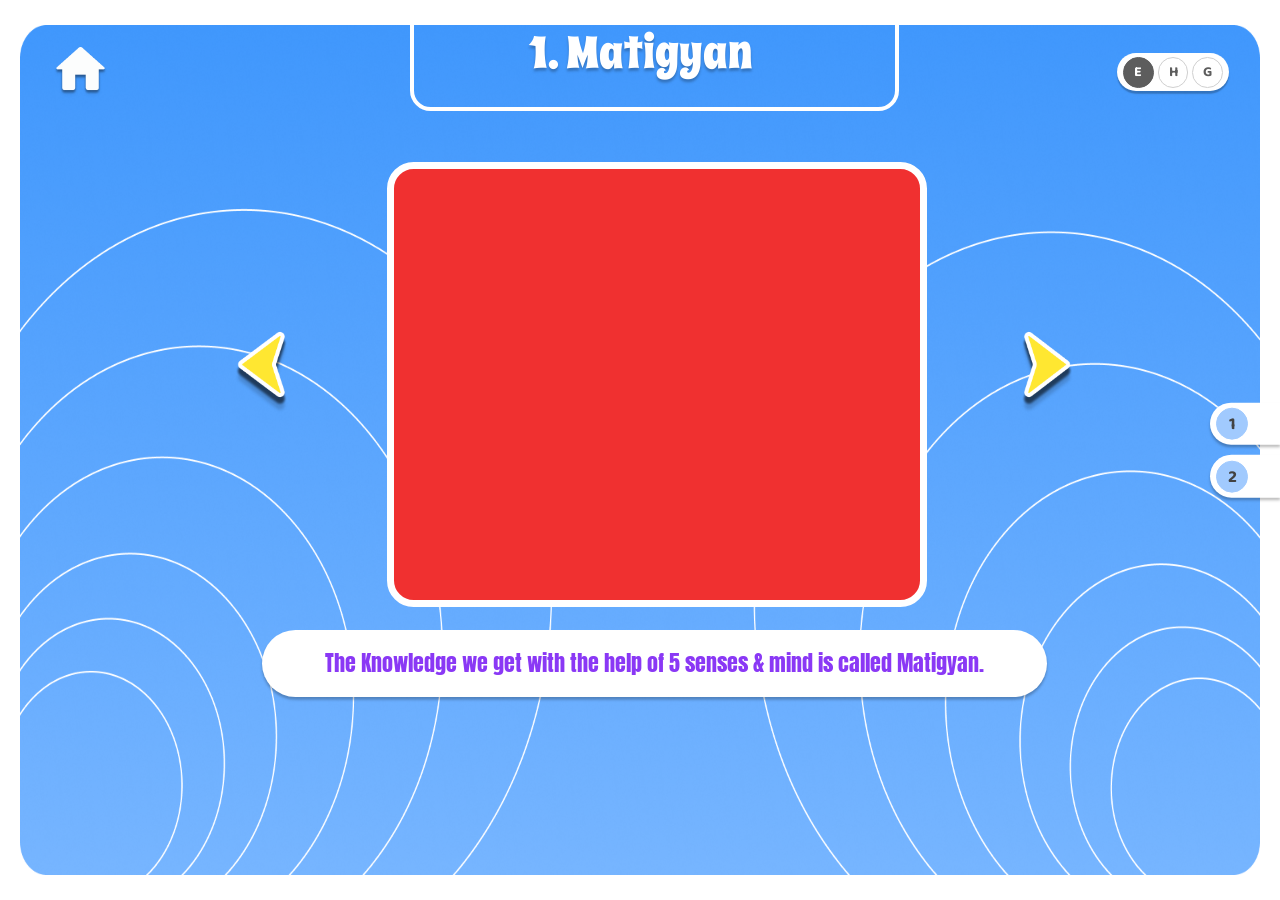
==== types.html @ c426d66b "first commit" ====
<!doctype html>
<html lang="en">
  <head>
    <meta charset="UTF-8" />
    <meta name="viewport" content="width=device-width, initial-scale=1.0" />
    <title>5 Types of Gyan</title>
    <link rel="stylesheet" href="./css/swiper-bundle.min.css" />
    <link rel="stylesheet" href="./css/style.css" />
    <link rel="stylesheet" href="./css/types.css" />
  </head>
  <body id="body">
    <!-- Language Selector -->
    <div id="langSelect">
      <div id="language">
        <label
          ><input
            type="radio"
            onclick="val('English')"
            name="lang"
            id="en"
            value="English"
          /><span>E</span></label
        >
        <label
          ><input
            type="radio"
            onclick="val('Hindi')"
            name="lang"
            id="hi"
            value="Hindi"
          /><span>H</span></label
        >
        <label
          ><input
            type="radio"
            onclick="val('Gujrati')"
            name="lang"
            id="gu"
            value="Gujrati"
          /><span>G</span></label
        >
      </div>
    </div>

    <!-- Home Button -->
    <a href="./index.html" class="types-home-btn">
      <img src="./assets/images/home button.png" alt="home" />
    </a>

    <!-- Page Title (dynamic — updates per type) -->
    <h1 class="types-title" id="typesTitle"></h1>

    <!-- Decorative border frame -->
    <div class="types-frame-border"></div>

    <!-- Prev Arrow -->
    <button class="types-prev" id="typesPrev" aria-label="Previous slide">
      <img src="./assets/images/prev.png" alt="" />
    </button>

    <!-- Media Swiper (slides injected from data.js) -->
    <div class="types-wrap swiper" id="typesSwiper">
      <div class="swiper-wrapper" id="typesSwiperWrapper"></div>
    </div>

    <!-- Next Arrow -->
    <button class="types-next" id="typesNext" aria-label="Next slide">
      <img src="./assets/images/next.png" alt="" />
    </button>

    <!-- Bottom Text Pill -->
    <div class="types-pill">
      <p class="types-pill-text" id="typesPillText"></p>
    </div>

    <!-- Side Panel -->
    <div class="side-panel">
      <div class="side-item" id="sideItem1">
        <div class="side-tab" onclick="window.location.href = './what.html'">
          <div class="side-circle">1</div>
          <span class="side-label english">What is Gyan?</span>
          <span class="side-label hindi">ज्ञान क्या है?</span>
          <span class="side-label gujrati">જ્ઞાન શું છે?</span>
        </div>
      </div>
      <div class="side-item active" id="sideItem2">
        <div class="side-tab">
          <div class="side-circle">2</div>
          <span class="side-label english">5 Types of Gyan</span>
          <span class="side-label hindi">ज्ञान के 5 प्रकार</span>
          <span class="side-label gujrati">જ્ઞાનના 5 પ્રકાર</span>
        </div>
      </div>
    </div>

    <script src="./js/swiper-bundle.min.js"></script>
    <script src="./js/jquery-3.7.1.js"></script>
    <script src="./js/data.js"></script>
    <script src="./js/custom.js"></script>
    <script>
      (function () {
        var slideLang = "english";

        // Build slides from typesData
        var wrapper = document.getElementById("typesSwiperWrapper");
        typesData.slides.forEach(function (s) {
          var div = document.createElement("div");
          div.className = "swiper-slide";
          div.setAttribute("data-type", s.type);
          var v = document.createElement("video");
          v.src = s.src;
          v.muted = true;
          v.loop = true;
          v.setAttribute("playsinline", "");
          div.appendChild(v);
          wrapper.appendChild(div);
        });

        function updateTitle(typeIndex) {
          var t = typesData.types[typeIndex];
          var el = document.getElementById("typesTitle");
          el.textContent = t ? t[slideLang] || t.english : "";
          el.setAttribute("data-lang", slideLang);
        }

        function getActiveType(index) {
          var slide = typesData.slides[index];
          return slide ? slide.type : 0;
        }

        function updatePill(index) {
          var s = typesData.slides[index];
          if (!s) return;
          var el = document.getElementById("typesPillText");
          el.textContent = s.text[slideLang] || s.text.english;
          el.setAttribute("data-lang", slideLang);
        }

        function updateSlide(index) {
          updateTitle(getActiveType(index));
          updatePill(index);
          document
            .querySelectorAll(".swiper-slide video")
            .forEach(function (v, i) {
              if (i === index) {
                v.play();
              } else {
                v.pause();
              }
            });
        }

        var typesSwiper = new Swiper("#typesSwiper", {
          direction: "horizontal",
          slidesPerView: 1,
          speed: 600,
          loop: false,
          grabCursor: true,
          keyboard: { enabled: true, onlyInViewport: true },
        });

        document
          .getElementById("typesPrev")
          .addEventListener("click", function () {
            typesSwiper.slidePrev();
          });
        document
          .getElementById("typesNext")
          .addEventListener("click", function () {
            typesSwiper.slideNext();
          });
        typesSwiper.on("slideChange", function () {
          updateSlide(typesSwiper.activeIndex);
        });

        var _origVal = typeof val === "function" ? val : null;
        window.val = function (lang) {
          if (_origVal) _origVal(lang);
          var map = { English: "english", Hindi: "hindi", Gujrati: "gujrati" };
          slideLang = map[lang] || "english";
          updateTitle(getActiveType(typesSwiper.activeIndex));
          updatePill(typesSwiper.activeIndex);
        };

        var initLang = sessionStorage.getItem("lang") || "English";
        window.val(initLang);
      })();
    </script>
  </body>
</html>
---- css/style.css ----
* {
    margin: 0;
    padding: 0;
    box-sizing: border-box;
}

html {
    height: 100%;
}

body {
    margin: 0;
    position: relative;
    font-family: Poppins;
    min-height: 100%;
    overflow: hidden auto;
}

/* top right fixed language bar */
#language {
    background-color: transparent;
    border: 0.2vw solid #D60250;
    border-radius: 4vw;
    text-align: center;
    display: flex;
    justify-content: center;
    align-items: center;
    padding: 0.3vw 0.4vw;
    gap: 0.2vw;
}

#language label {
    cursor: pointer;
}

#langSelect {
    position: absolute;
    top: 4%;
    right: 2%;
    z-index: 999999;
}

#langSelect label {
    padding: 0;
    position: relative;
    display: flex !important;
    justify-content: center;
    align-items: center;
}

#langSelect label input {
    display: none;
}

#langSelect label span {
    display: flex;
    align-items: center;
    justify-content: center;
    width: 2.4vw;
    height: 2.4vw;
    border: 0.2vw solid #D60250;
    border-radius: 50%;
    font-size: 1.1vw;
    font-family: "Hindi";
    font-weight: bold;
    color: #D60250;
    background: transparent;
    transition: background 0.2s, color 0.2s;
}

#langSelect input:checked+span {
    background: #D60250;
    color: white;
    border-color: #D60250;
}

/* Hindi & Gujarati — use system default bold so native scripts render correctly */
.hindi,
.gujrati {
    font-family: system-ui, sans-serif !important;
    font-weight: bold !important;
}
---- css/types.css ----
@import url("https://fonts.googleapis.com/css2?family=Spicy+Rice&family=Baloo+2:wght@400;700&family=Anton&display=swap");

:root {
  --purple: #8a38f5;
  --red-media: #f03030;
  --text-dark: #424242;
}

html {
  height: 100%;
  overflow: hidden;
}

body {
  position: relative;
  width: 100vw;
  height: 56.25vw;
  overflow: hidden;
  background: url("../assets/images/bg2.png") center / 100% 100% no-repeat;
}

/* ── Waves ── */
.waves {
  position: absolute;
  z-index: 1;
  pointer-events: none;
}
.waves-right {
  top: 10%;
  left: 53.36%;
  width: 45.94%;
  height: auto;
}
.waves-left {
  top: 13%;
  right: 53.36%;
  width: 45.94%;
  height: auto;
}

/* ── Page Title ── */
.types-title {
  position: absolute;
  top: 3.39%;
  left: 0;
  width: 100%;
  text-align: center;
  font-family: "Spicy Rice", cursive;
  font-size: clamp(1rem, 3.5vw, 4rem);
  color: white;
  font-weight: 400;
  text-shadow: 0 0.21vw 0.21vw rgba(0, 0, 0, 0.25);
  line-height: 1;
  margin: 0;
  padding: 0;
  z-index: 5;
  pointer-events: none;
}

.types-title[data-lang="hindi"],
.types-title[data-lang="gujrati"] {
  font-weight: 800;
}

/* ── Decorative border frame ── */
.types-frame-border {
  position: absolute;
  left: 32.03%;
  top: -13.63%;
  width: 38.18%;
  height: 26%;
  border: 0.36vw solid white;
  border-radius: 1.61vw;
  z-index: 2;
  pointer-events: none;
}

/* ── Media Container (Swiper) ── */
.types-wrap {
  position: absolute;
  left: 30.26%;
  top: 18%;
  width: 42.19%;
  height: 49.44%;
  background: var(--red-media);
  border-radius: 2.08vw;
  border: 0.6vw solid white;
  overflow: hidden;
  z-index: 2;
}

.types-wrap .swiper-wrapper {
  height: 100%;
}

.types-wrap .swiper-slide {
  width: 100%;
  height: 100%;
  display: flex;
  align-items: center;
  justify-content: center;
  overflow: hidden;
}

.types-wrap .swiper-slide video {
  width: 100%;
  height: 100%;
  object-fit: cover;
  display: block;
}

/* ── Prev / Next Arrows ── */
.types-prev,
.types-next {
  position: absolute;
  top: 36%;
  width: 4.17%;
  height: auto;
  background: none;
  border: none;
  padding: 0;
  cursor: pointer;
  z-index: 5;
  filter: drop-shadow(0 0.52vw 0.1vw rgba(0, 0, 0, 0.4));
  transition: transform 0.2s ease;
}

.types-prev:hover,
.types-next:hover {
  transform: scale(1.08);
}

.types-prev {
  left: 18.37%;
}
.types-next {
  left: 79.69%;
}

.types-prev img,
.types-next img {
  width: 100%;
  height: auto;
  display: block;
}

/* ── Bottom Text Pill ── */
.types-pill {
  position: absolute;
  left: 20.44%;
  top: 70%;
  width: 61.35%;
  background: white;
  border-radius: 3.85vw;
  box-shadow: 0 0.21vw 0.21vw rgba(0, 0, 0, 0.25);
  z-index: 5;
  display: flex;
  align-items: center;
  justify-content: center;
  padding: 1.5vw 3vw;
}

.types-pill-text {
  font-family: "Anton", sans-serif;
  font-size: clamp(0.6rem, 1.7vw, 2rem);
  color: var(--purple);
  text-align: center;
  line-height: 1.3;
  margin: 0;
  width: 100%;
}

.types-pill-text[data-lang="hindi"],
.types-pill-text[data-lang="gujrati"] {
  font-weight: 800;
}

/* ── Side Panel ── */
.side-panel {
  position: fixed;
  right: 1vw;
  top: 50%;
  transform: translateY(-50%);
  z-index: 6;
  display: flex;
  flex-direction: column;
  gap: 0.8vw;
  transition: right 0.35s ease;
}

.side-panel:hover {
  right: 0;
}

.side-item {
  display: flex;
  flex-direction: column;
  align-items: flex-end;
}

.side-tab {
  display: flex;
  align-items: center;
  gap: 0;
  background: white;
  border-radius: 2vw 0 0 2vw;
  padding: 0.4vw 2.5vw 0.4vw 0.5vw;
  margin-right: -1vw;
  box-shadow: 0 0.21vw 0.21vw rgba(0, 0, 0, 0.25);
  cursor: pointer;
  overflow: hidden;
  transition:
    padding 0.35s ease,
    margin-right 0.35s ease;
}

.side-circle {
  width: 2.5vw;
  height: 2.5vw;
  border-radius: 50%;
  border: 0.15vw solid #a1cafe;
  background: #a1cafe;
  display: flex;
  align-items: center;
  justify-content: center;
  font-family: "Baloo 2", cursive;
  font-size: clamp(0.7rem, 1.35vw, 1.6rem);
  color: #424242;
  font-weight: 700;
  flex-shrink: 0;
  transition:
    background 0.25s ease,
    border-color 0.25s ease;
}

.side-label {
  font-family: "Baloo 2", cursive;
  font-size: clamp(0.5rem, 1.04vw, 1.2rem);
  color: var(--text-dark);
  font-weight: 400;
  white-space: nowrap;
  max-width: 0;
  opacity: 0;
  overflow: hidden;
  margin-left: 0;
  transition:
    max-width 0.35s ease,
    opacity 0.25s ease,
    margin 0.35s ease;
}

.side-item:hover .side-tab {
  padding: 0.4vw 0.8vw 0.4vw 0.5vw;
  margin-right: 0;
}

.side-item:hover .side-label.english,
.side-item:hover .side-label.hindi,
.side-item:hover .side-label.gujrati {
  max-width: 14vw;
  opacity: 1;
  margin-left: 0.6vw;
}

/* Active item — same as what.html */
.side-item.active .side-circle {
  background: #a1cafe;
  border-color: #a1cafe;
  color: #424242;
}

/* ── Home Button ── */
.types-home-btn {
  position: absolute;
  left: 4.22%;
  top: 5.19%;
  width: 4.17%;
  z-index: 10;
  display: block;
}

.types-home-btn img {
  width: 100%;
  height: auto;
  display: block;
  filter: drop-shadow(0 0.21vw 0.1vw rgba(0, 0, 0, 0.25));
}

/* ── Language Selector overrides ── */
#langSelect {
  top: 5.89%;
  right: 3.96%;
}

#language {
  background: white;
  border: none;
  border-radius: 4vw;
  padding: 0.3vw 0.5vw;
  gap: 0.3vw;
  box-shadow: 0 0.21vw 0.1vw rgba(0, 0, 0, 0.25);
}

#langSelect label span {
  width: 2.4vw;
  height: 2.4vw;
  border: 0.15vw solid #d0d0d0;
  border-radius: 50%;
  font-size: 1.1vw;
  font-family: "Baloo 2", cursive;
  font-weight: 700;
  color: #5d5d5d;
  background: white;
}

#langSelect input:checked + span {
  background: #5d5d5d;
  color: white;
  border-color: #5d5d5d;
}
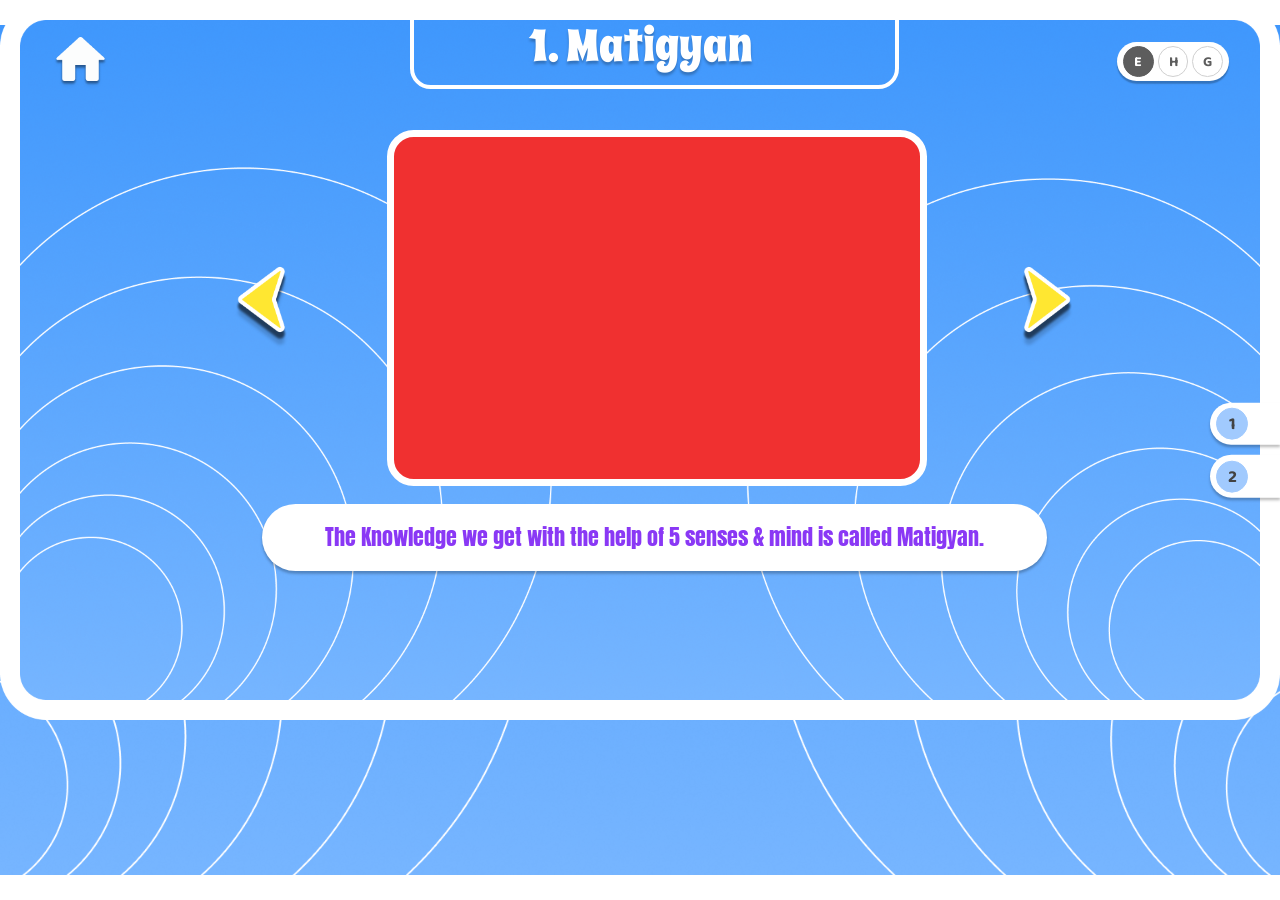
==== commit 75b07855: "Updated videos, 16:9 full-screen frame, hidden scrollbar, larger video box on What is Gyan - what.ht" ====
--- a/types.html
+++ b/types.html
@@ -5,8 +5,8 @@
     <meta name="viewport" content="width=device-width, initial-scale=1.0" />
     <title>5 Types of Gyan</title>
     <link rel="stylesheet" href="./css/swiper-bundle.min.css" />
-    <link rel="stylesheet" href="./css/style.css" />
-    <link rel="stylesheet" href="./css/types.css" />
+    <link rel="stylesheet" href="./css/style.css?v=2" />
+    <link rel="stylesheet" href="./css/types.css?v=2" />
   </head>
   <body id="body">
     <!-- Language Selector -->
@@ -155,7 +155,6 @@
           slidesPerView: 1,
           speed: 600,
           loop: false,
-          grabCursor: true,
           keyboard: { enabled: true, onlyInViewport: true },
         });
 
@@ -173,6 +172,10 @@
           updateSlide(typesSwiper.activeIndex);
         });
 
+        setTimeout(function () {
+          updateSlide(typesSwiper.activeIndex);
+        }, 50);
+
         var _origVal = typeof val === "function" ? val : null;
         window.val = function (lang) {
           if (_origVal) _origVal(lang);
--- a/css/style.css
+++ b/css/style.css
@@ -7,6 +7,18 @@
 
 html {
     height: 100%;
+}
+
+/* Scroll like idontcare: the page scrolls vertically only when the content is taller than the window,
+   never sideways, and no scrollbar is drawn (a drawn one steals 15px, which pushes the 100vw frame
+   past the edge and makes the page scroll sideways). */
+html {
+    scrollbar-width: none;
+    -ms-overflow-style: none;
+}
+
+::-webkit-scrollbar {
+    display: none;
 }
 
 body {
--- a/css/types.css
+++ b/css/types.css
@@ -7,16 +7,21 @@
 }
 
 html {
-  height: 100%;
-  overflow: hidden;
+  min-height: 100%;
+  overflow-x: hidden;
+  overflow-y: auto;
+  background: url("../assets/images/bg2.png") center / cover no-repeat;
 }
 
 body {
   position: relative;
   width: 100vw;
-  height: 56.25vw;
-  overflow: hidden;
-  background: url("../assets/images/bg2.png") center / 100% 100% no-repeat;
+  /* the full-screen (1920x1080) frame at every window size; a shorter window scrolls instead of squashing it */
+  aspect-ratio: 16 / 9;
+  min-height: 0;
+  height: auto;
+  overflow: hidden;
+  background: url("../assets/images/bg2.png") center / cover no-repeat;
 }
 
 /* ── Waves ── */
@@ -46,7 +51,7 @@
   width: 100%;
   text-align: center;
   font-family: "Spicy Rice", cursive;
-  font-size: clamp(1rem, 3.5vw, 4rem);
+  font-size: 3.5vw;
   color: white;
   font-weight: 400;
   text-shadow: 0 0.21vw 0.21vw rgba(0, 0, 0, 0.25);
@@ -162,7 +167,7 @@
 
 .types-pill-text {
   font-family: "Anton", sans-serif;
-  font-size: clamp(0.6rem, 1.7vw, 2rem);
+  font-size: 1.7vw;
   color: var(--purple);
   text-align: center;
   line-height: 1.3;
@@ -224,7 +229,7 @@
   align-items: center;
   justify-content: center;
   font-family: "Baloo 2", cursive;
-  font-size: clamp(0.7rem, 1.35vw, 1.6rem);
+  font-size: 1.35vw;
   color: #424242;
   font-weight: 700;
   flex-shrink: 0;
@@ -235,7 +240,7 @@
 
 .side-label {
   font-family: "Baloo 2", cursive;
-  font-size: clamp(0.5rem, 1.04vw, 1.2rem);
+  font-size: 1.04vw;
   color: var(--text-dark);
   font-weight: 400;
   white-space: nowrap;
